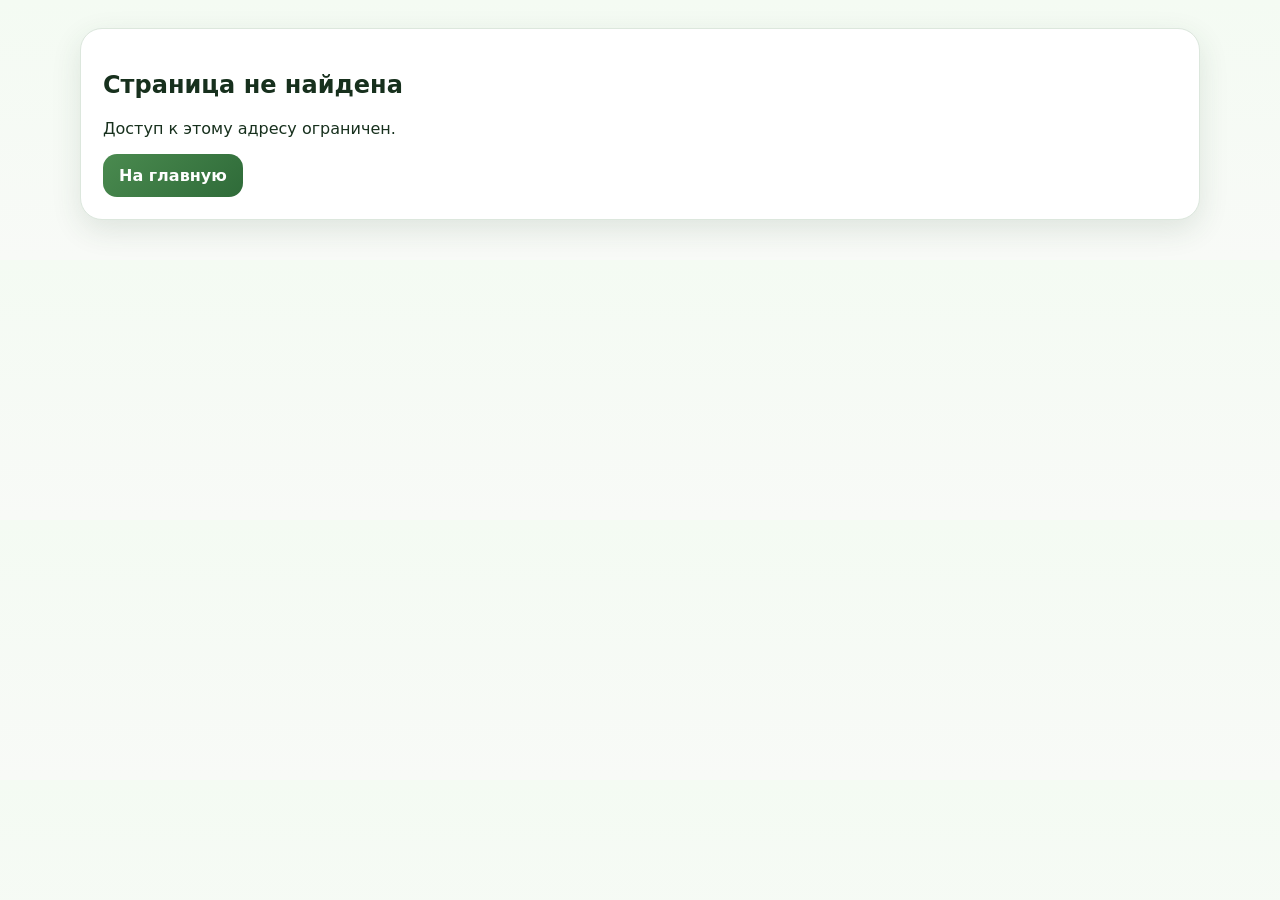
==== admin.html @ f047fb6e "Add files via upload" ====
<!doctype html>
<html lang="ru">
<head>
  <meta charset="utf-8" />
  <meta name="viewport" content="width=device-width, initial-scale=1" />
  <title>Админ-панель — Садик на Свободном</title>
  <link rel="stylesheet" href="style.css" />
</head>
<body>
  <main class="container main">
    <section id="secretFail" class="panel hidden">
      <h2>Страница не найдена</h2>
      <p>Доступ к этому адресу ограничен.</p>
      <a href="index.html" class="btn">На главную</a>
    </section>

    <section id="loginPanel" class="panel auth-panel hidden">
      <h2>Вход</h2>
      <div class="visually-hidden">
        <label>Логин<input id="loginUser" type="text" value="admin"></label>
        <label>Пароль<input id="loginPass" type="password" value="admin123"></label>
      </div>
      <button id="loginBtn" class="btn">Войти</button>
    </section>

    <section id="adminPanel" class="panel hidden">
      <div class="panel-head">
        <h2>Управление каталогом</h2>
        <div class="actions">
          <button id="addNewBtn" class="btn">Добавить новое растение</button>
          <button id="logoutBtn" class="btn btn-secondary">Выйти</button>
        </div>
      </div>

      <form id="plantForm" class="plant-form hidden">
        <input type="hidden" id="plantId" />
        <div class="form-grid">
          <label>Название<input id="plantName" type="text" required></label>
          <label>Категория<input id="plantCategory" type="text" placeholder="Например: Розы" required></label>
          <label>Цена<input id="plantPrice" type="number" min="0" step="0.01" placeholder="0"></label>
          <label>Фото файла<input id="plantPhotoFile" type="file" accept="image/*"></label>
        </div>
        <label>Описание<textarea id="plantDesc" rows="4"></textarea></label>
        <div class="form-actions">
          <button type="submit" class="btn">Сохранить</button>
          <button type="button" id="cancelBtn" class="btn btn-secondary">Отмена</button>
        </div>
      </form>

      <div id="adminList" class="admin-list"></div>
    </section>
  </main>

  <script src="app.js"></script>
</body>
</html>
---- style.css ----
:root{
  --bg:#f5f9f4;
  --card:#fff;
  --text:#17301d;
  --muted:#5d6d60;
  --green:#4a8a4f;
  --green2:#2f6b39;
  --line:#dce7dd;
  --shadow:0 10px 30px rgba(41,77,48,.12)
}
*{box-sizing:border-box}
body{
  margin:0;
  font-family:Roboto,system-ui,sans-serif;
  background:linear-gradient(180deg,#f4fbf3 0,#f8faf7 100%);
  color:var(--text)
}
a{color:inherit;text-decoration:none}
.container{width:min(1120px,92vw);margin:0 auto}
.hero{
  background:radial-gradient(circle at top left,#dff3df 0,#f5fbf4 40%,#edf5ec 100%);
  border-bottom:1px solid var(--line)
}
.hero__inner{
  display:grid;
  grid-template-columns:1fr 1.2fr;
  gap:24px;
  padding:44px 0;
  align-items:center
}
.eyebrow{
  text-transform:uppercase;
  letter-spacing:.12em;
  color:var(--green2);
  font-size:.8rem;
  font-weight:700
}
.hero h1,.topbar h1{
  margin:.2rem 0 1rem;
  font-size:clamp(2rem,4vw,3.6rem)
}
.lead{font-size:1.1rem;color:var(--muted)}
.contact-grid{
  display:flex;
  flex-wrap:wrap;
  gap:12px;
  margin-top:22px
}
.contact-chip{
  background:#fff;
  border:1px solid var(--line);
  border-radius:999px;
  padding:12px 16px;
  box-shadow:var(--shadow);
  display:inline-flex;
  gap:8px;
  align-items:center
}
.contact-chip span{color:var(--muted);font-size:.92rem}
.chip-link{
  background:linear-gradient(135deg,#5aa75f,#3e7d43);
  color:#fff
}
.hero-image{
  position:relative;
  border-radius:24px;
  overflow:hidden;
  box-shadow:0 14px 36px rgba(41,77,48,.18);
  border:1px solid var(--line)
}
.hero-image img{
  display:block;
  width:100%;
  height:520px;
  object-fit:cover
}
.hero-image__caption{
  position:absolute;
  left:16px;
  right:16px;
  bottom:16px;
  background:rgba(255,255,255,.88);
  backdrop-filter:blur(6px);
  padding:14px 16px;
  border-radius:16px;
  font-weight:700;
  color:var(--text)
}
.hero-text{padding-right:10px}
.hero-card,.panel{
  background:var(--card);
  border:1px solid var(--line);
  border-radius:22px;
  box-shadow:var(--shadow);
  padding:22px
}
.admin-link,.btn{
  display:inline-flex;
  align-items:center;
  justify-content:center;
  gap:8px;
  background:linear-gradient(135deg,var(--green),var(--green2));
  color:#fff;
  border:none;
  border-radius:14px;
  padding:12px 16px;
  font-weight:700;
  cursor:pointer
}
.btn-secondary{background:#eef4ee;color:var(--text)}
.main{padding:28px 0 40px}
.toolbar{
  display:flex;
  justify-content:space-between;
  gap:16px;
  align-items:end;
  margin-bottom:18px;
  flex-wrap:wrap
}
.search-wrap{display:grid;gap:8px;min-width:min(420px,100%)}
input,textarea{
  width:100%;
  padding:12px 14px;
  border:1px solid #cfdccc;
  border-radius:14px;
  background:#fff;
  font:inherit
}
.category-bar{
  display:flex;
  flex-wrap:wrap;
  gap:10px;
  margin:0 0 18px
}
.category-btn{
  border:1px solid var(--line);
  background:#fff;
  color:var(--text);
  padding:10px 14px;
  border-radius:999px;
  cursor:pointer;
  box-shadow:var(--shadow)
}
.category-btn.active{
  background:linear-gradient(135deg,var(--green),var(--green2));
  color:#fff
}
.catalog{
  display:grid;
  grid-template-columns:repeat(auto-fit,minmax(220px,1fr));
  gap:18px
}
.card{
  background:#fff;
  border:1px solid var(--line);
  border-radius:20px;
  overflow:hidden;
  box-shadow:var(--shadow);
  transition:.2s transform,.2s box-shadow
}
.card:hover{
  transform:translateY(-4px);
  box-shadow:0 14px 36px rgba(41,77,48,.16)
}
.card img{
  width:100%;
  height:180px;
  object-fit:cover;
  display:block;
  background:#eaf2e9
}
.card-body{padding:16px}
.card h3{margin:0 0 8px}
.muted{color:var(--muted)}
.price-row{
  margin-top:12px;
  display:grid;
  gap:6px
}
.price-row input{padding:10px 12px}
.footer{
  border-top:1px solid var(--line);
  background:#eff6ef;
  padding:22px 0;
  color:var(--muted)
}
.footer__inner{display:grid;gap:8px}
.panel-head,.form-actions{
  display:flex;
  justify-content:space-between;
  gap:12px;
  align-items:center;
  flex-wrap:wrap
}
.form-grid{
  display:grid;
  grid-template-columns:repeat(auto-fit,minmax(220px,1fr));
  gap:14px;
  margin:12px 0
}
.admin-list{
  display:grid;
  gap:14px;
  margin-top:18px
}
.admin-item{
  display:grid;
  grid-template-columns:120px 1fr auto;
  gap:14px;
  align-items:start;
  border:1px solid var(--line);
  border-radius:18px;
  padding:14px;
  background:#fcfefc
}
.admin-item img{
  width:120px;
  height:96px;
  object-fit:cover;
  border-radius:12px;
  background:#edf4ec
}
.item-actions{
  display:flex;
  gap:10px;
  flex-wrap:wrap
}
.hidden{display:none !important}
.count-info{color:var(--muted);font-weight:700}
.visually-hidden{
  position:absolute;
  left:-9999px;
  width:1px;
  height:1px;
  overflow:hidden
}
@media (max-width:760px){
  .hero__inner{grid-template-columns:1fr;padding:28px 0}
  .hero-image img{height:320px}
  .admin-item{grid-template-columns:1fr}
  .admin-item img{width:100%;height:180px}
}
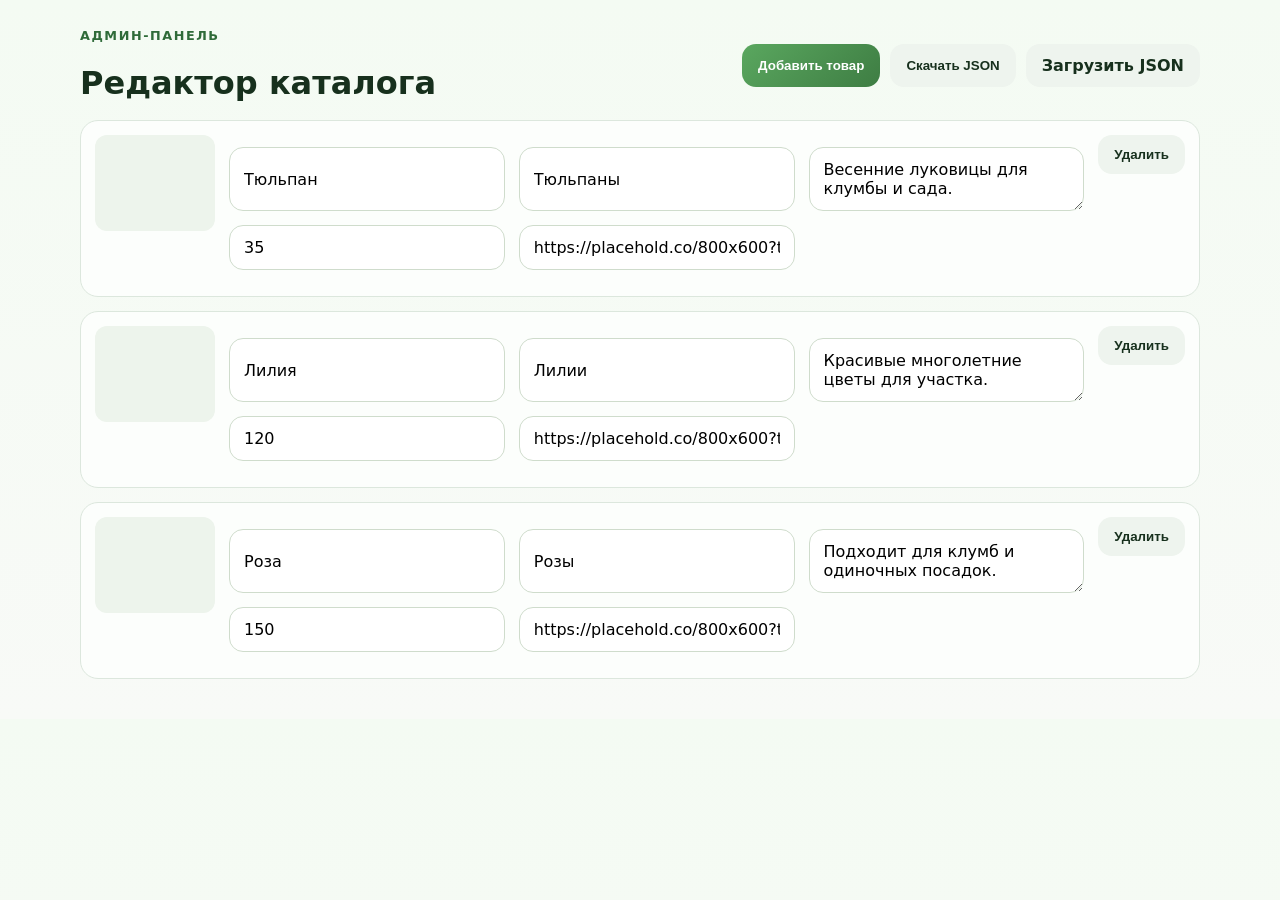
==== commit fc85e639: "Add files via upload" ====
--- a/admin.html
+++ b/admin.html
@@ -1,56 +1,36 @@
 <!doctype html>
 <html lang="ru">
 <head>
-  <meta charset="utf-8" />
-  <meta name="viewport" content="width=device-width, initial-scale=1" />
-  <title>Админ-панель — Садик на Свободном</title>
-  <link rel="stylesheet" href="style.css" />
+  <meta charset="utf-8">
+  <meta name="viewport" content="width=device-width, initial-scale=1">
+  <title>Админка — Садик на Свободном</title>
+  <link rel="stylesheet" href="style.css">
 </head>
 <body>
-  <main class="container main">
-    <section id="secretFail" class="panel hidden">
-      <h2>Страница не найдена</h2>
-      <p>Доступ к этому адресу ограничен.</p>
-      <a href="index.html" class="btn">На главную</a>
-    </section>
+  <main class="main">
+    <div class="container">
+      <div class="panel">
+        <div class="panel-head">
+          <div>
+            <div class="eyebrow">Админ-панель</div>
+            <h1 style="margin-bottom:0;">Редактор каталога</h1>
+          </div>
 
-    <section id="loginPanel" class="panel auth-panel hidden">
-      <h2>Вход</h2>
-      <div class="visually-hidden">
-        <label>Логин<input id="loginUser" type="text" value="admin"></label>
-        <label>Пароль<input id="loginPass" type="password" value="admin123"></label>
+          <div class="item-actions">
+            <button id="addItemBtn" class="btn">Добавить товар</button>
+            <button id="downloadBtn" class="btn btn-secondary">Скачать JSON</button>
+            <label class="btn btn-secondary" for="fileInput" style="cursor:pointer;">
+              Загрузить JSON
+            </label>
+            <input id="fileInput" type="file" accept=".json" hidden>
+          </div>
+        </div>
+
+        <div class="admin-list" id="adminList"></div>
       </div>
-      <button id="loginBtn" class="btn">Войти</button>
-    </section>
-
-    <section id="adminPanel" class="panel hidden">
-      <div class="panel-head">
-        <h2>Управление каталогом</h2>
-        <div class="actions">
-          <button id="addNewBtn" class="btn">Добавить новое растение</button>
-          <button id="logoutBtn" class="btn btn-secondary">Выйти</button>
-        </div>
-      </div>
-
-      <form id="plantForm" class="plant-form hidden">
-        <input type="hidden" id="plantId" />
-        <div class="form-grid">
-          <label>Название<input id="plantName" type="text" required></label>
-          <label>Категория<input id="plantCategory" type="text" placeholder="Например: Розы" required></label>
-          <label>Цена<input id="plantPrice" type="number" min="0" step="0.01" placeholder="0"></label>
-          <label>Фото файла<input id="plantPhotoFile" type="file" accept="image/*"></label>
-        </div>
-        <label>Описание<textarea id="plantDesc" rows="4"></textarea></label>
-        <div class="form-actions">
-          <button type="submit" class="btn">Сохранить</button>
-          <button type="button" id="cancelBtn" class="btn btn-secondary">Отмена</button>
-        </div>
-      </form>
-
-      <div id="adminList" class="admin-list"></div>
-    </section>
+    </div>
   </main>
 
-  <script src="app.js"></script>
+  <script type="module" src="app.js"></script>
 </body>
 </html>
--- a/style.css
+++ b/style.css
@@ -16,6 +16,7 @@
   color:var(--text)
 }
 a{color:inherit;text-decoration:none}
+img{max-width:100%;display:block}
 .container{width:min(1120px,92vw);margin:0 auto}
 .hero{
   background:radial-gradient(circle at top left,#dff3df 0,#f5fbf4 40%,#edf5ec 100%);
@@ -37,7 +38,8 @@
 }
 .hero h1,.topbar h1{
   margin:.2rem 0 1rem;
-  font-size:clamp(2rem,4vw,3.6rem)
+  font-size:clamp(2rem,4vw,3.6rem);
+  line-height:1.02
 }
 .lead{font-size:1.1rem;color:var(--muted)}
 .contact-grid{
@@ -57,10 +59,22 @@
   align-items:center
 }
 .contact-chip span{color:var(--muted);font-size:.92rem}
-.chip-link{
+.chip-link,.btn{
   background:linear-gradient(135deg,#5aa75f,#3e7d43);
   color:#fff
 }
+.btn{
+  display:inline-flex;
+  align-items:center;
+  justify-content:center;
+  gap:8px;
+  border:none;
+  border-radius:14px;
+  padding:12px 16px;
+  font-weight:700;
+  cursor:pointer
+}
+.btn-secondary{background:#eef4ee;color:var(--text)}
 .hero-image{
   position:relative;
   border-radius:24px;
@@ -71,7 +85,7 @@
 .hero-image img{
   display:block;
   width:100%;
-  height:520px;
+  height:460px;
   object-fit:cover
 }
 .hero-image__caption{
@@ -87,27 +101,6 @@
   color:var(--text)
 }
 .hero-text{padding-right:10px}
-.hero-card,.panel{
-  background:var(--card);
-  border:1px solid var(--line);
-  border-radius:22px;
-  box-shadow:var(--shadow);
-  padding:22px
-}
-.admin-link,.btn{
-  display:inline-flex;
-  align-items:center;
-  justify-content:center;
-  gap:8px;
-  background:linear-gradient(135deg,var(--green),var(--green2));
-  color:#fff;
-  border:none;
-  border-radius:14px;
-  padding:12px 16px;
-  font-weight:700;
-  cursor:pointer
-}
-.btn-secondary{background:#eef4ee;color:var(--text)}
 .main{padding:28px 0 40px}
 .toolbar{
   display:flex;
@@ -118,7 +111,7 @@
   flex-wrap:wrap
 }
 .search-wrap{display:grid;gap:8px;min-width:min(420px,100%)}
-input,textarea{
+input,textarea,select{
   width:100%;
   padding:12px 14px;
   border:1px solid #cfdccc;
@@ -144,6 +137,11 @@
 .category-btn.active{
   background:linear-gradient(135deg,var(--green),var(--green2));
   color:#fff
+}
+.section-note{
+  margin:0 0 18px;
+  color:var(--muted);
+  font-weight:600
 }
 .catalog{
   display:grid;
@@ -177,7 +175,14 @@
   display:grid;
   gap:6px
 }
-.price-row input{padding:10px 12px}
+.price{
+  display:inline-block;
+  padding:8px 12px;
+  border-radius:999px;
+  background:#edf6ed;
+  color:var(--green2);
+  font-weight:700
+}
 .footer{
   border-top:1px solid var(--line);
   background:#eff6ef;
